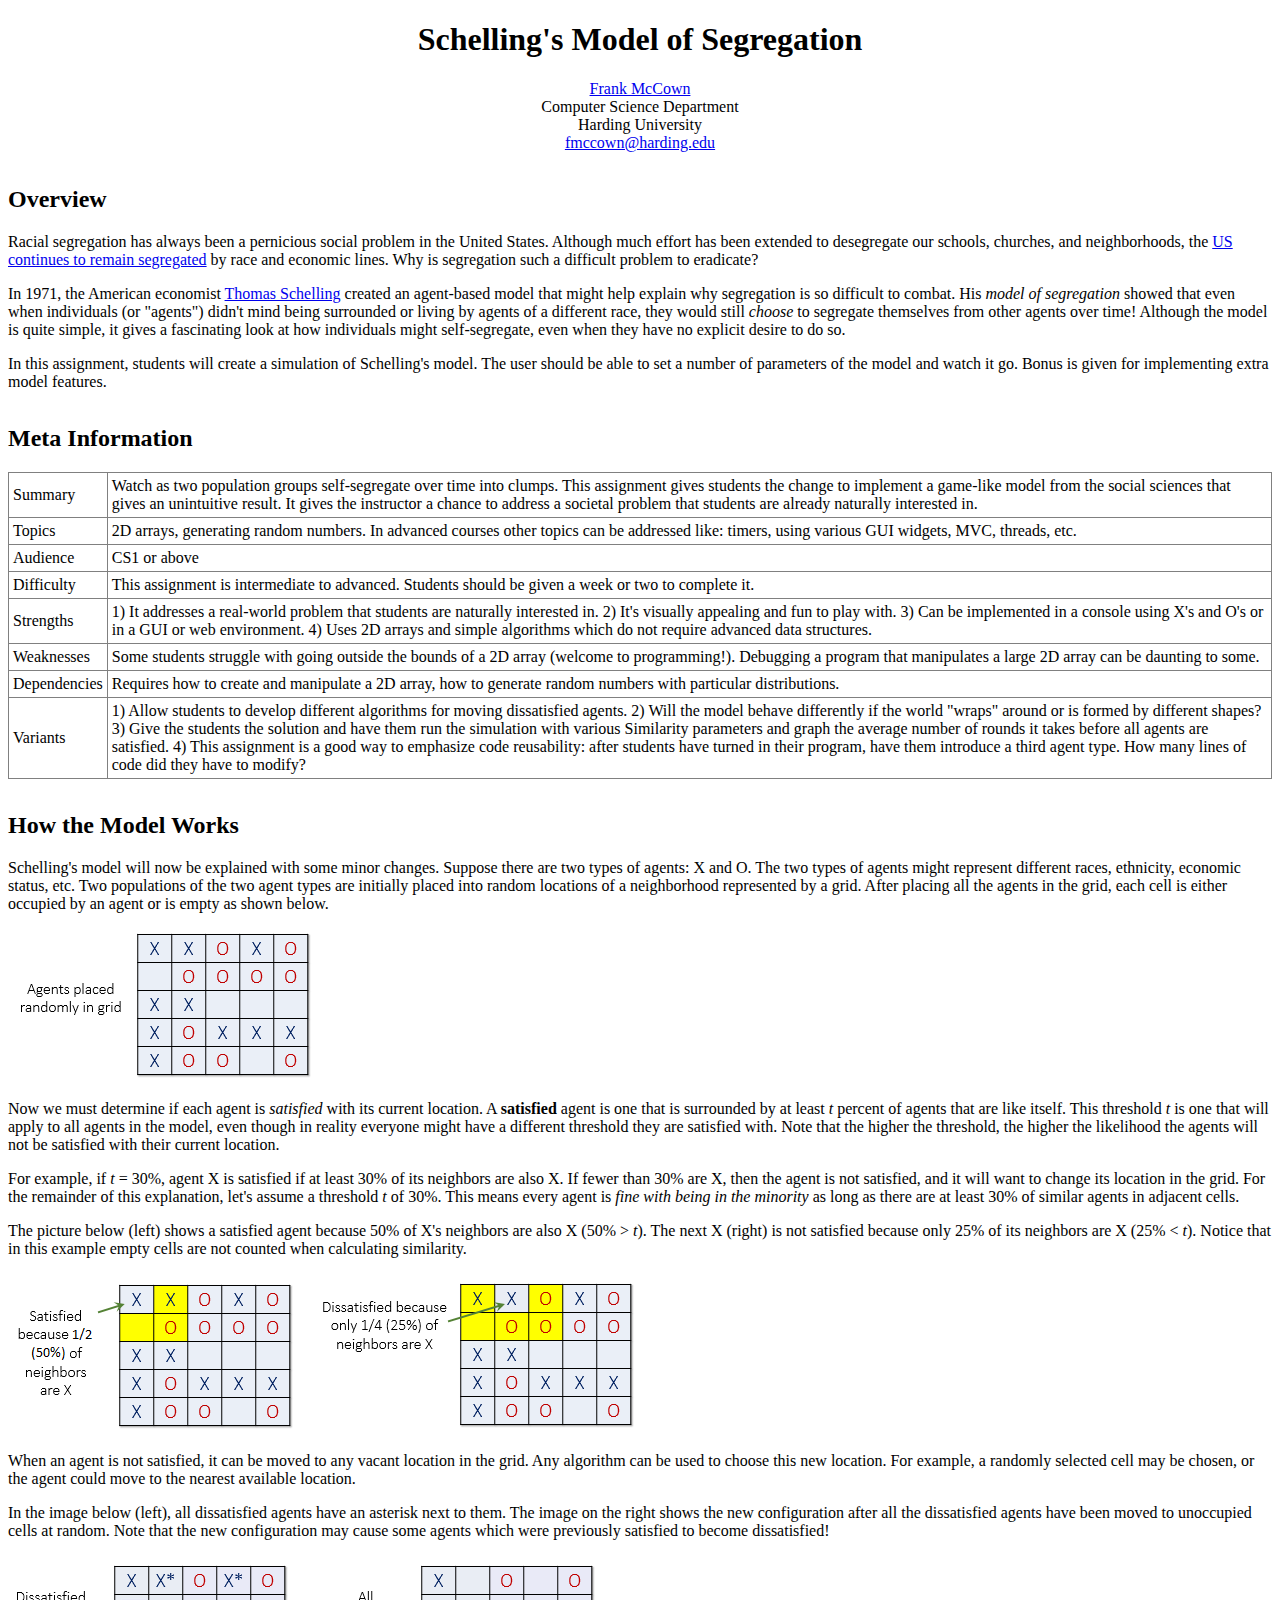
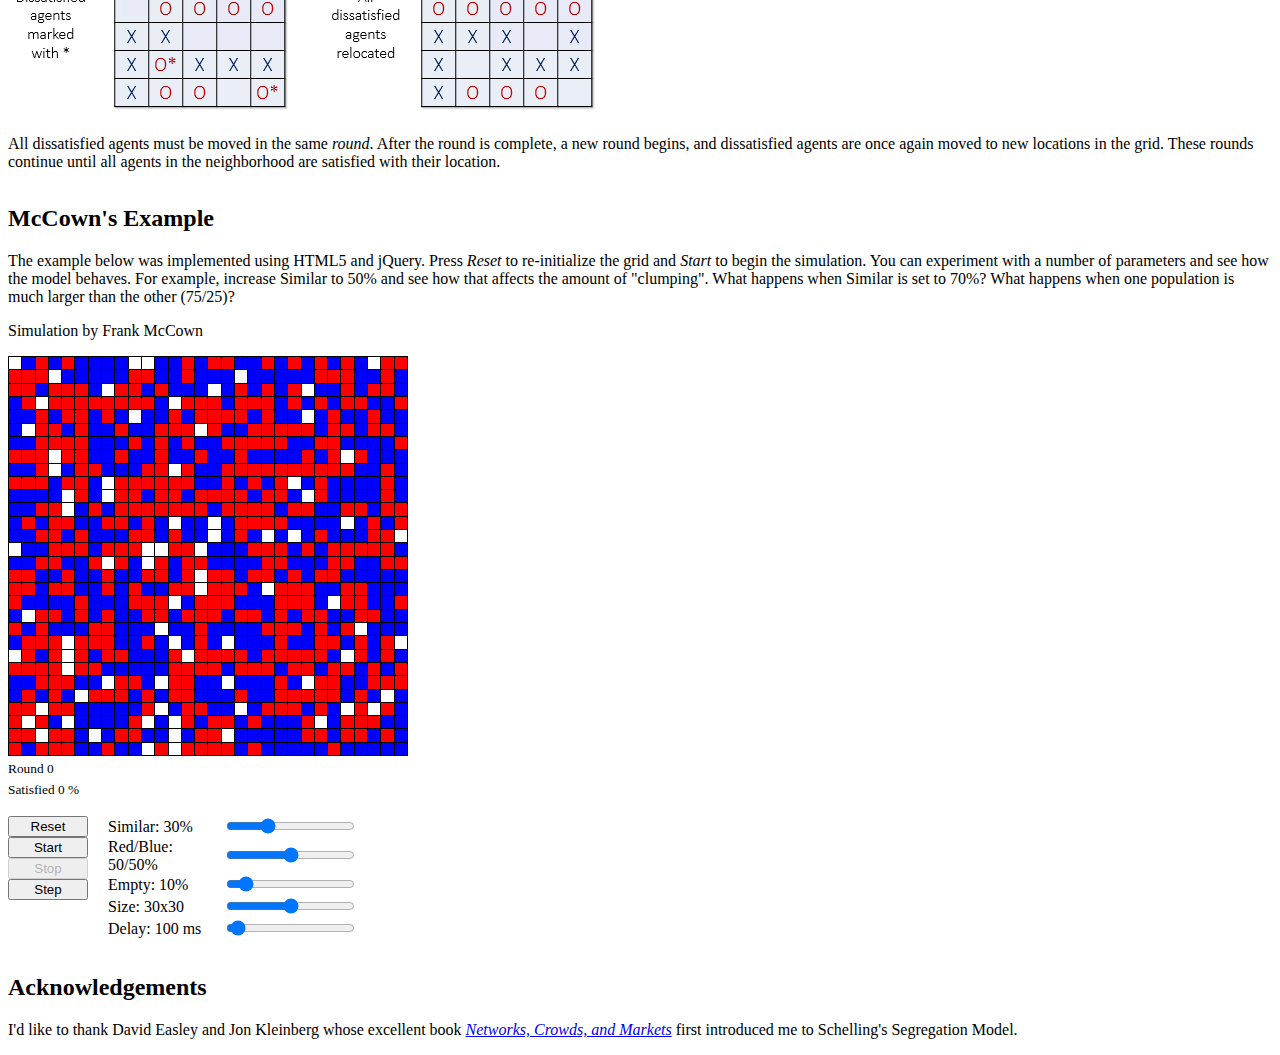
==== polarization/index.html @ 4510bf88 "Upload a schelling page with constants changed for presentation." ====
<!DOCTYPE HTML>
<html><head>
	<meta charset="utf-8">
	<title>Schelling's Model of Segregation</title>
	<script src="jquery.js"></script>
    <script src="schelling-obf.js"></script>
	
	<link rel="stylesheet" href="styles.css" type="text/css" />
	
	<style>
	
		heading { text-align: center }
	</style>
</head>
<body>

<heading>
<h1>Schelling's Model of Segregation</h1>

<p>
<a href="http://www.harding.edu/fmccown/">Frank McCown</a><br>
Computer Science Department<br>
Harding University<br>
<a href="mailto:fmccown@harding.edu">fmccown@harding.edu</a>
</p>
</heading>

<h2>Overview</h2>
<p>
Racial segregation has always been a pernicious social problem in the United States.
Although much effort has been extended to desegregate our schools, churches, and neighborhoods, 
the <a href="http://tcf.org/blog/detail/racial-segregation-is-still-a-problem">US continues to remain segregated</a>
by race and economic lines. Why is segregation such a difficult problem to eradicate?
</p>
<p>
In 1971, the American economist <a href="http://en.wikipedia.org/wiki/Thomas_Schelling">Thomas Schelling</a> created
an agent-based model that might help explain why segregation is so difficult to combat.  His <i>model of segregation</i>
showed that even when individuals (or "agents") didn't mind being surrounded 
or living by agents of a different race, 
they would still <i>choose</i> to segregate themselves from other agents over time!
Although the model is quite simple, it gives a fascinating look at how individuals
might self-segregate, even when they have no explicit desire to do so.
</p>
<p>
In this assignment, students will create a simulation of Schelling's model. The user should be able to set a number of parameters of
the model and watch it go.  Bonus is given for implementing extra model features. 
</p>

<h2>Meta Information</h2>
<table border cellpadding="4">
<tbody>
<tr>
	<td>Summary</td>
	<td>Watch as two population groups self-segregate over time into clumps. 
	This assignment gives students the change to implement a game-like model from 
	the social sciences that gives an
	unintuitive result. It gives the instructor a chance to address a
	societal problem that students are already naturally interested in.
	</td>
</tr>
<tr>
	<td>Topics</td>
	<td>2D arrays, generating random numbers. In advanced courses other topics
	can be addressed like: timers, using various GUI widgets, MVC, threads, etc.
	</td>
</tr>
<tr>
	<td>Audience</td>
	<td>CS1 or above
	</td>
</tr>
<tr>
	<td>Difficulty</td>
	<td>This assignment is intermediate to advanced. Students should be given a
	week or two to complete it.
	</td>
</tr>
<tr>
	<td>Strengths</td>
	<td>1) It addresses a real-world problem that students are naturally interested in. 
	2) It's visually appealing and fun to play with.
	3) Can be implemented in a console using X's and O's or in a GUI or web environment.
	4) Uses 2D arrays and simple algorithms which do not require advanced data structures.	
	</td>
</tr>
<tr>
	<td>Weaknesses</td>
	<td>Some students struggle with going outside the bounds of a 2D array
	(welcome to programming!). Debugging a program that manipulates a large 2D
	array can be daunting to some.
	</td>
</tr>
<tr>
	<td>Dependencies</td>
	<td>Requires how to create and manipulate a 2D array, how to generate random
	numbers with particular distributions.
	</td>
</tr>
<tr>
	<td>Variants</td>
	<td>1) Allow students to develop different algorithms for moving 
	dissatisfied agents. 2) Will the model behave differently if the world "wraps"
	around or is formed by different shapes? 3) Give the students the solution and have them
	run the simulation with various Similarity parameters and graph the average
	number of rounds it takes before all agents are satisfied.  4) This assignment
	is a good way to emphasize code reusability: after students have turned in their
	program, have them introduce a third agent type. How many lines of code did they
	have to modify?	
	</td>
</tr>

</tbody>
</table>

<h2>How the Model Works</h2>
<p>Schelling's model will now be explained with some minor changes.  Suppose there are two types of agents: X and O.
The two types of agents might represent different races, ethnicity, economic status, etc.
Two populations of the two agent types are initially placed into random locations
of a neighborhood represented
by a grid. After placing all the agents in the grid, each cell is either occupied
by an agent or is empty as shown below.
<br><br>
<img src="images/grid1.png" alt="Initial setup of the grid">
</p>
<p>
Now we must determine if each agent is <i>satisfied</i> with its current location. 
A <b>satisfied</b> agent is one that is surrounded by at least <i>t</i> percent
of agents that are like itself. This threshold <i>t</i> is one that will apply to
all agents in the model, even though in reality everyone might have a different 
threshold they are satisfied with. Note that the higher the threshold, the higher
the likelihood the agents will not be satisfied with their current location.
</p>
<p>
For example, if <i>t</i> = 30%, agent X is satisfied if at least 30% of its
neighbors are also X.  If fewer than 30% are X, then the agent is not satisfied,
and it will want to change its location in the grid. For the remainder of this explanation, let's 
assume a threshold <i>t</i> of 30%. This means every agent is <i>fine with being
in the minority</i> as long as there are at least 30% of similar agents in adjacent cells.
</p>
</p>
The picture below (left) shows a satisfied agent because 50% of X's neighbors are also 
X (50% &gt; <i>t</i>).  The next X (right)  
is not satisfied because only 25% of its neighbors are X (25% &lt; <i>t</i>).
Notice that in this example empty cells are not counted when calculating similarity.
<br><br>
<img src="images/grid2.png" alt="Satisfied agent"> &nbsp; &nbsp;
<img src="images/grid3.png" alt="Dissatisfied agent">
</p>
<p>
When an agent is not satisfied, it can be moved to any vacant location in the grid.
Any algorithm can be used to choose this new location. For example, a randomly 
selected cell may be chosen, or the agent could move to the nearest available location.
</p>
<p>In the image below (left), all dissatisfied agents have an asterisk next to them.
The image on the right shows the new configuration after all the dissatisfied
agents have been moved to unoccupied cells at random. Note that the new configuration may 
cause some agents which were previously satisfied to become dissatisfied!
<br><br>
<img src="images/grid4.png" alt="Dissatisfied agents with asterisk">
&nbsp; &nbsp;
<img src="images/grid5.png" alt="New configuration">
</p>
<p>
All dissatisfied agents must be moved in the same <i>round</i>. After the round is
complete, a new round begins, and dissatisfied agents are once again moved to new
locations in the grid.  These rounds continue until all agents in the neighborhood are
satisfied with their location. 
</p>

<h2>McCown's Example</h2>

<p>
The example below was implemented using HTML5 and jQuery. Press <i>Reset</i> to re-initialize the grid and <i>Start</i> to begin the
simulation. You
can experiment with a number of parameters and see how the model behaves.
For example, increase Similar to 50% and see how that affects the amount of
"clumping". What happens when Similar is set to 70%?  What happens when one population is much
larger than the other (75/25)?
</p>

<p>Simulation by Frank McCown</p>
	
<table class="board" width="400" height="400">
	<tbody>
		<tr>
			<td>Your browser must support JavaScript for
			the simulation to work.</td>
	</tbody>
</table>
		
		
	<div style="font-size: smaller; margin-top: 5px">Round <span id="round">0</span></div>
	<div style="font-size: smaller; margin-top: 5px">Satisfied <span id="satisfied">0 %</span></div>
	
	<br />
		
	<div id="settings1" style="float:left; width:100px">
	<input type="button" class="command" id="reset"value="Reset"><br />
	<input type="button" class="command" id="start" value="Start"><br />
	<input type="button" class="command" id="stop" value="Stop"><br />
	<input type="button" class="command" id="step" value="Step">
	</div>
	
	<div id="settings2" style="width:450px">
	<table cellpadding="0">
	<tr>
	<td width="150">Similar: <span id="similar-value"></span>%</td>
	<td width="300" id="similar-field">
		<input type="text" id="similar" value="30" size="5" />
	</td>
	</tr>
	<tr>
	<td>Red/Blue: <span id="red-blue-value"></span>%</td>
	<td id="red-blue-field"><input type="text" id="red" value="50" size="3"> /
		<input type="text" id="blue" value="50" size="3" /></td>
	</tr>		
	<tr>
	<td>Empty: <span id="empty-value"></span>%</td>
	<td id="empty-field"><input type="text" id="empty" value="10" size="5"></td>
	</tr>
	<tr>
	<td>Size: <span id="size-value"></span></td>
	<td id="size-field"><input type="text" id="size" value="3" size="5"></td>
	</tr>
	<tr>
	<td>Delay: <span id="delay-value"></span> ms</td> 
	<td id="delay-field"><input type="text" id="delay" value="100" size="5"></td>
	</tr>
	</table>
	</div>
	

<h2>Acknowledgements</h2>
<p>
I'd like to thank David Easley and Jon Kleinberg whose excellent book 
<a href="http://www.cs.cornell.edu/home/kleinber/networks-book/"><i>Networks, Crowds, and Markets</i></a> 
first introduced me to Schelling's Segregation Model.
</p>

</body>
</html>
---- polarization/styles.css ----
table.board, td.cell
{
	border: 1px solid black;
}

table
{
	border-collapse: collapse;
}

td.red
{
	background-color: red;
}

td.blue
{
	background-color: blue;
}

td.blank
{
}

.command
{
	width: 80px;
}

h2 
{ 
	padding-top: 14px;
}
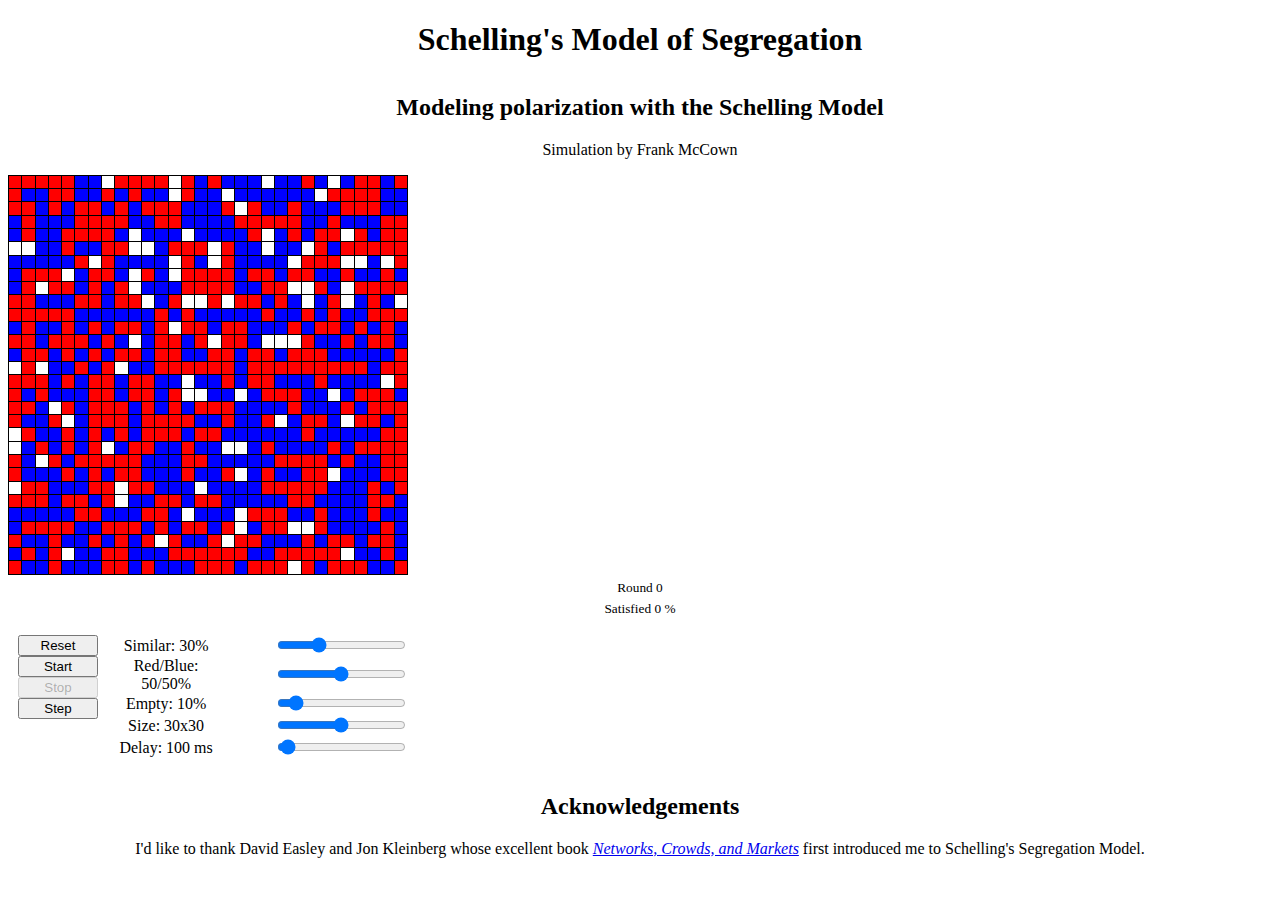
==== commit 4a5fe383: "Customize index.html page." ====
--- a/polarization/index.html
+++ b/polarization/index.html
@@ -17,166 +17,9 @@
 <heading>
 <h1>Schelling's Model of Segregation</h1>
 
-<p>
-<a href="http://www.harding.edu/fmccown/">Frank McCown</a><br>
-Computer Science Department<br>
-Harding University<br>
-<a href="mailto:fmccown@harding.edu">fmccown@harding.edu</a>
-</p>
-</heading>
 
-<h2>Overview</h2>
-<p>
-Racial segregation has always been a pernicious social problem in the United States.
-Although much effort has been extended to desegregate our schools, churches, and neighborhoods, 
-the <a href="http://tcf.org/blog/detail/racial-segregation-is-still-a-problem">US continues to remain segregated</a>
-by race and economic lines. Why is segregation such a difficult problem to eradicate?
-</p>
-<p>
-In 1971, the American economist <a href="http://en.wikipedia.org/wiki/Thomas_Schelling">Thomas Schelling</a> created
-an agent-based model that might help explain why segregation is so difficult to combat.  His <i>model of segregation</i>
-showed that even when individuals (or "agents") didn't mind being surrounded 
-or living by agents of a different race, 
-they would still <i>choose</i> to segregate themselves from other agents over time!
-Although the model is quite simple, it gives a fascinating look at how individuals
-might self-segregate, even when they have no explicit desire to do so.
-</p>
-<p>
-In this assignment, students will create a simulation of Schelling's model. The user should be able to set a number of parameters of
-the model and watch it go.  Bonus is given for implementing extra model features. 
-</p>
+<h2>Modeling polarization with the Schelling Model</h2>
 
-<h2>Meta Information</h2>
-<table border cellpadding="4">
-<tbody>
-<tr>
-	<td>Summary</td>
-	<td>Watch as two population groups self-segregate over time into clumps. 
-	This assignment gives students the change to implement a game-like model from 
-	the social sciences that gives an
-	unintuitive result. It gives the instructor a chance to address a
-	societal problem that students are already naturally interested in.
-	</td>
-</tr>
-<tr>
-	<td>Topics</td>
-	<td>2D arrays, generating random numbers. In advanced courses other topics
-	can be addressed like: timers, using various GUI widgets, MVC, threads, etc.
-	</td>
-</tr>
-<tr>
-	<td>Audience</td>
-	<td>CS1 or above
-	</td>
-</tr>
-<tr>
-	<td>Difficulty</td>
-	<td>This assignment is intermediate to advanced. Students should be given a
-	week or two to complete it.
-	</td>
-</tr>
-<tr>
-	<td>Strengths</td>
-	<td>1) It addresses a real-world problem that students are naturally interested in. 
-	2) It's visually appealing and fun to play with.
-	3) Can be implemented in a console using X's and O's or in a GUI or web environment.
-	4) Uses 2D arrays and simple algorithms which do not require advanced data structures.	
-	</td>
-</tr>
-<tr>
-	<td>Weaknesses</td>
-	<td>Some students struggle with going outside the bounds of a 2D array
-	(welcome to programming!). Debugging a program that manipulates a large 2D
-	array can be daunting to some.
-	</td>
-</tr>
-<tr>
-	<td>Dependencies</td>
-	<td>Requires how to create and manipulate a 2D array, how to generate random
-	numbers with particular distributions.
-	</td>
-</tr>
-<tr>
-	<td>Variants</td>
-	<td>1) Allow students to develop different algorithms for moving 
-	dissatisfied agents. 2) Will the model behave differently if the world "wraps"
-	around or is formed by different shapes? 3) Give the students the solution and have them
-	run the simulation with various Similarity parameters and graph the average
-	number of rounds it takes before all agents are satisfied.  4) This assignment
-	is a good way to emphasize code reusability: after students have turned in their
-	program, have them introduce a third agent type. How many lines of code did they
-	have to modify?	
-	</td>
-</tr>
-
-</tbody>
-</table>
-
-<h2>How the Model Works</h2>
-<p>Schelling's model will now be explained with some minor changes.  Suppose there are two types of agents: X and O.
-The two types of agents might represent different races, ethnicity, economic status, etc.
-Two populations of the two agent types are initially placed into random locations
-of a neighborhood represented
-by a grid. After placing all the agents in the grid, each cell is either occupied
-by an agent or is empty as shown below.
-<br><br>
-<img src="images/grid1.png" alt="Initial setup of the grid">
-</p>
-<p>
-Now we must determine if each agent is <i>satisfied</i> with its current location. 
-A <b>satisfied</b> agent is one that is surrounded by at least <i>t</i> percent
-of agents that are like itself. This threshold <i>t</i> is one that will apply to
-all agents in the model, even though in reality everyone might have a different 
-threshold they are satisfied with. Note that the higher the threshold, the higher
-the likelihood the agents will not be satisfied with their current location.
-</p>
-<p>
-For example, if <i>t</i> = 30%, agent X is satisfied if at least 30% of its
-neighbors are also X.  If fewer than 30% are X, then the agent is not satisfied,
-and it will want to change its location in the grid. For the remainder of this explanation, let's 
-assume a threshold <i>t</i> of 30%. This means every agent is <i>fine with being
-in the minority</i> as long as there are at least 30% of similar agents in adjacent cells.
-</p>
-</p>
-The picture below (left) shows a satisfied agent because 50% of X's neighbors are also 
-X (50% &gt; <i>t</i>).  The next X (right)  
-is not satisfied because only 25% of its neighbors are X (25% &lt; <i>t</i>).
-Notice that in this example empty cells are not counted when calculating similarity.
-<br><br>
-<img src="images/grid2.png" alt="Satisfied agent"> &nbsp; &nbsp;
-<img src="images/grid3.png" alt="Dissatisfied agent">
-</p>
-<p>
-When an agent is not satisfied, it can be moved to any vacant location in the grid.
-Any algorithm can be used to choose this new location. For example, a randomly 
-selected cell may be chosen, or the agent could move to the nearest available location.
-</p>
-<p>In the image below (left), all dissatisfied agents have an asterisk next to them.
-The image on the right shows the new configuration after all the dissatisfied
-agents have been moved to unoccupied cells at random. Note that the new configuration may 
-cause some agents which were previously satisfied to become dissatisfied!
-<br><br>
-<img src="images/grid4.png" alt="Dissatisfied agents with asterisk">
-&nbsp; &nbsp;
-<img src="images/grid5.png" alt="New configuration">
-</p>
-<p>
-All dissatisfied agents must be moved in the same <i>round</i>. After the round is
-complete, a new round begins, and dissatisfied agents are once again moved to new
-locations in the grid.  These rounds continue until all agents in the neighborhood are
-satisfied with their location. 
-</p>
-
-<h2>McCown's Example</h2>
-
-<p>
-The example below was implemented using HTML5 and jQuery. Press <i>Reset</i> to re-initialize the grid and <i>Start</i> to begin the
-simulation. You
-can experiment with a number of parameters and see how the model behaves.
-For example, increase Similar to 50% and see how that affects the amount of
-"clumping". What happens when Similar is set to 70%?  What happens when one population is much
-larger than the other (75/25)?
-</p>
 
 <p>Simulation by Frank McCown</p>
 	
@@ -206,7 +49,7 @@
 	<tr>
 	<td width="150">Similar: <span id="similar-value"></span>%</td>
 	<td width="300" id="similar-field">
-		<input type="text" id="similar" value="30" size="5" />
+		<input type="text" id="similar" value="50" size="5" />
 	</td>
 	</tr>
 	<tr>
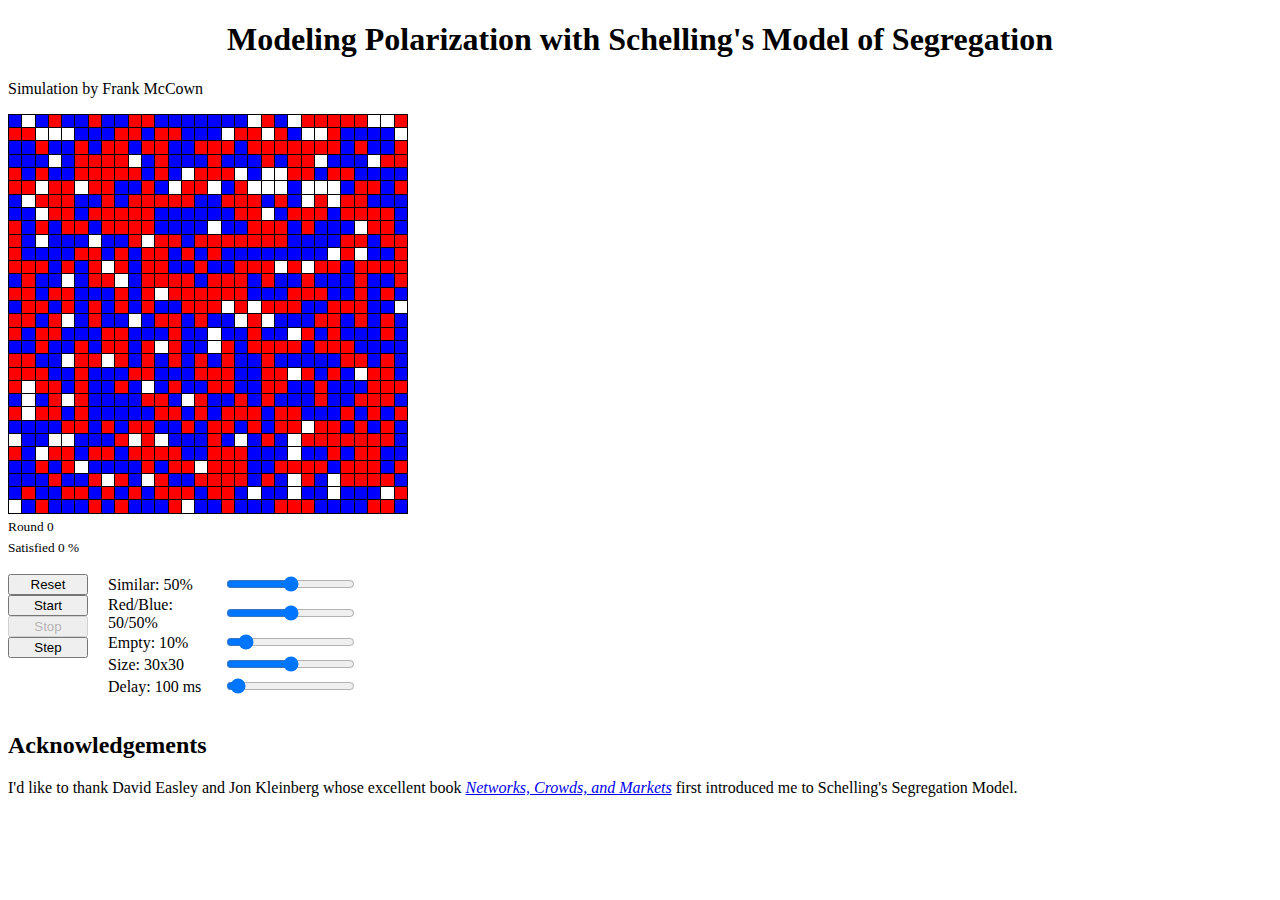
==== commit 156f1f51: "Deobfs the js and change variable for real this time." ====
--- a/polarization/index.html
+++ b/polarization/index.html
@@ -15,12 +15,8 @@
 <body>
 
 <heading>
-<h1>Schelling's Model of Segregation</h1>
-
-
-<h2>Modeling polarization with the Schelling Model</h2>
-
-
+<h1>Modeling Polarization with Schelling's Model of Segregation</h1>
+</heading>
 <p>Simulation by Frank McCown</p>
 	
 <table class="board" width="400" height="400">
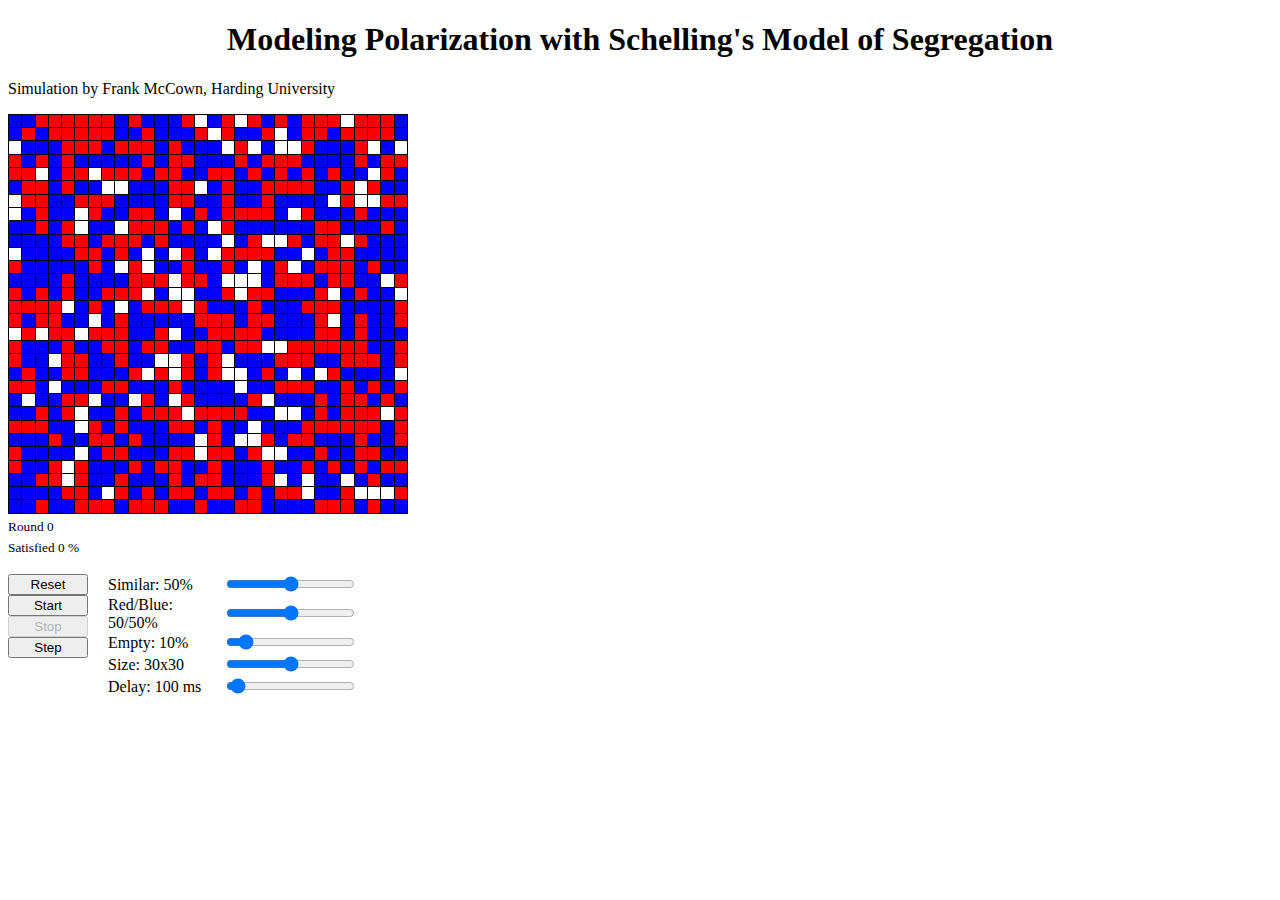
==== commit 9050cdf3: "Update index.html to strip more away." ====
--- a/polarization/index.html
+++ b/polarization/index.html
@@ -17,7 +17,7 @@
 <heading>
 <h1>Modeling Polarization with Schelling's Model of Segregation</h1>
 </heading>
-<p>Simulation by Frank McCown</p>
+<p>Simulation by Frank McCown, Harding University</p>
 	
 <table class="board" width="400" height="400">
 	<tbody>
@@ -69,12 +69,5 @@
 	</div>
 	
 
-<h2>Acknowledgements</h2>
-<p>
-I'd like to thank David Easley and Jon Kleinberg whose excellent book 
-<a href="http://www.cs.cornell.edu/home/kleinber/networks-book/"><i>Networks, Crowds, and Markets</i></a> 
-first introduced me to Schelling's Segregation Model.
-</p>
-
 </body>
 </html>
